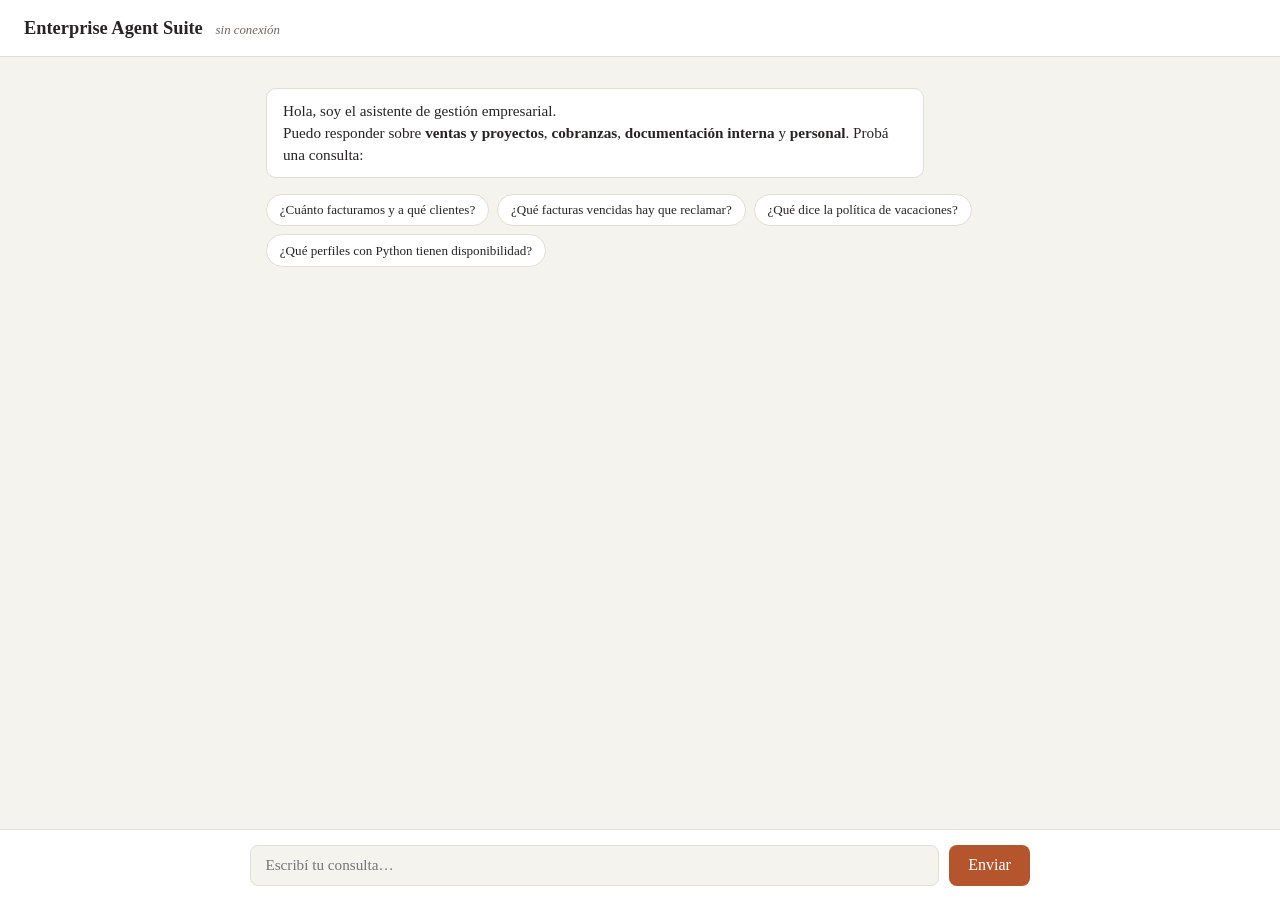
==== src/enterprise_agents/static/index.html @ e2880ead "Rename a Enterprise Agent Suite + dominio finanzas, API HTTP, chat web y set de evaluación Rename co" ====
<!doctype html>
<html lang="es">
<head>
<meta charset="utf-8">
<meta name="viewport" content="width=device-width, initial-scale=1">
<title>Enterprise Agent Suite</title>
<style>
  :root {
    --fondo: #f5f3ee; --panel: #ffffff; --tinta: #262524; --tinta-suave: #6b6862;
    --acento: #b4552d; --acento-suave: #f3e2d8; --borde: #e3ded4;
  }
  @media (prefers-color-scheme: dark) {
    :root {
      --fondo: #1d1c1a; --panel: #262524; --tinta: #ece9e2; --tinta-suave: #a29d93;
      --acento: #d97a4d; --acento-suave: #3a2c24; --borde: #3a3833;
    }
  }
  * { box-sizing: border-box; }
  body {
    margin: 0; font-family: Georgia, "Times New Roman", serif; background: var(--fondo);
    color: var(--tinta); display: flex; flex-direction: column; min-height: 100vh;
  }
  header {
    padding: 1.1rem 1.5rem; border-bottom: 1px solid var(--borde); background: var(--panel);
    display: flex; align-items: baseline; gap: .8rem; flex-wrap: wrap;
  }
  header h1 { margin: 0; font-size: 1.15rem; font-weight: 600; }
  header .modo { font-size: .8rem; color: var(--tinta-suave); font-style: italic; }
  main { flex: 1; max-width: 780px; width: 100%; margin: 0 auto; padding: 1.2rem 1rem 7rem; }
  .msj { margin: .7rem 0; display: flex; }
  .msj.usuario { justify-content: flex-end; }
  .burbuja {
    max-width: 88%; padding: .7rem 1rem; border-radius: 10px; white-space: pre-wrap;
    line-height: 1.45; font-size: .95rem; border: 1px solid var(--borde); background: var(--panel);
  }
  .usuario .burbuja { background: var(--acento-suave); border-color: transparent; }
  .sugerencias { display: flex; flex-wrap: wrap; gap: .5rem; margin: 1rem 0; }
  .sugerencias button {
    font: inherit; font-size: .82rem; padding: .45rem .8rem; border-radius: 999px;
    border: 1px solid var(--borde); background: var(--panel); color: var(--tinta);
    cursor: pointer;
  }
  .sugerencias button:hover { border-color: var(--acento); color: var(--acento); }
  form {
    position: fixed; bottom: 0; left: 0; right: 0; background: var(--panel);
    border-top: 1px solid var(--borde); padding: .9rem 1rem;
  }
  .fila { max-width: 780px; margin: 0 auto; display: flex; gap: .6rem; }
  input {
    flex: 1; font: inherit; font-size: .95rem; padding: .65rem .9rem; border-radius: 8px;
    border: 1px solid var(--borde); background: var(--fondo); color: var(--tinta);
  }
  input:focus { outline: 2px solid var(--acento); border-color: transparent; }
  button.enviar {
    font: inherit; padding: .65rem 1.2rem; border-radius: 8px; border: none;
    background: var(--acento); color: #fff; cursor: pointer;
  }
  button.enviar:disabled { opacity: .5; cursor: wait; }
</style>
</head>
<body>
<header>
  <h1>Enterprise Agent Suite</h1>
  <span class="modo" id="modo">conectando…</span>
</header>
<main id="conversacion">
  <div class="msj"><div class="burbuja">Hola, soy el asistente de gestión empresarial.
Puedo responder sobre <b>ventas y proyectos</b>, <b>cobranzas</b>, <b>documentación interna</b> y <b>personal</b>. Probá una consulta:</div></div>
  <div class="sugerencias" id="sugerencias">
    <button>¿Cuánto facturamos y a qué clientes?</button>
    <button>¿Qué facturas vencidas hay que reclamar?</button>
    <button>¿Qué dice la política de vacaciones?</button>
    <button>¿Qué perfiles con Python tienen disponibilidad?</button>
  </div>
</main>
<form id="formulario">
  <div class="fila">
    <input id="entrada" placeholder="Escribí tu consulta…" autocomplete="off" required>
    <button class="enviar" id="boton" type="submit">Enviar</button>
  </div>
</form>
<script>
  const conversacion = document.getElementById("conversacion");
  const formulario = document.getElementById("formulario");
  const entrada = document.getElementById("entrada");
  const boton = document.getElementById("boton");

  fetch("/salud").then(r => r.json())
    .then(d => document.getElementById("modo").textContent = "modo " + d.modo)
    .catch(() => document.getElementById("modo").textContent = "sin conexión");

  document.getElementById("sugerencias").addEventListener("click", e => {
    if (e.target.tagName === "BUTTON") { entrada.value = e.target.textContent; formulario.requestSubmit(); }
  });

  function agregar(texto, clase) {
    const fila = document.createElement("div");
    fila.className = "msj " + clase;
    const burbuja = document.createElement("div");
    burbuja.className = "burbuja";
    burbuja.textContent = texto;
    fila.appendChild(burbuja);
    conversacion.appendChild(fila);
    fila.scrollIntoView({behavior: "smooth", block: "end"});
    return burbuja;
  }

  formulario.addEventListener("submit", async e => {
    e.preventDefault();
    const pregunta = entrada.value.trim();
    if (!pregunta) return;
    agregar(pregunta, "usuario");
    entrada.value = "";
    boton.disabled = true;
    const espera = agregar("Consultando a los agentes…", "agente");
    try {
      const r = await fetch("/consultar", {
        method: "POST",
        headers: {"Content-Type": "application/json"},
        body: JSON.stringify({pregunta})
      });
      if (!r.ok) throw new Error("HTTP " + r.status);
      const d = await r.json();
      espera.textContent = d.respuesta;
    } catch (err) {
      espera.textContent = "Error al consultar: " + err.message;
    } finally {
      boton.disabled = false;
      entrada.focus();
    }
  });
</script>
</body>
</html>
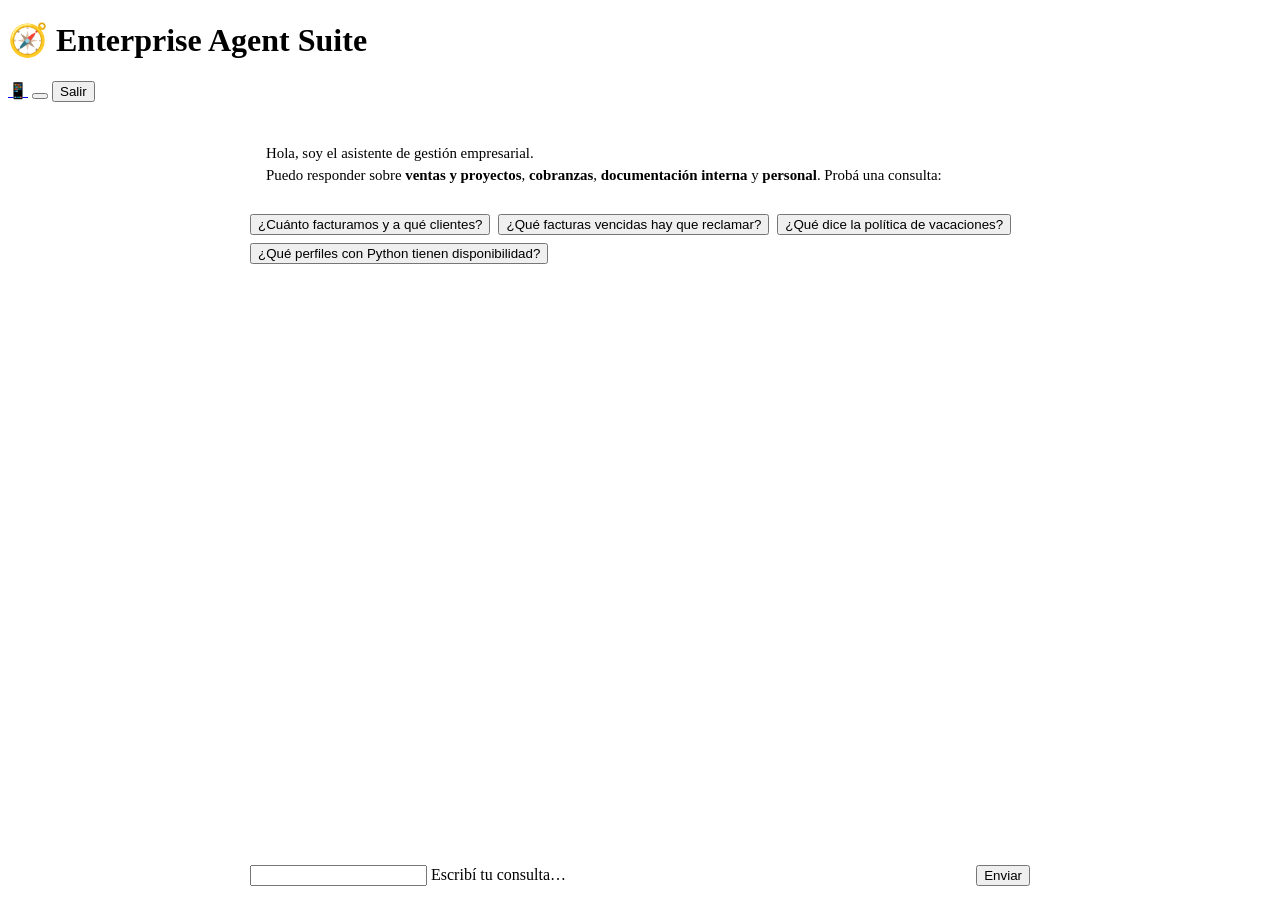
==== commit 131d1e46: "Tablero tipo Grafana con alertas tempranas, DS Material, auth/roles, versión móvil con voz - Tablero" ====
--- a/src/enterprise_agents/static/index.html
+++ b/src/enterprise_agents/static/index.html
@@ -4,105 +4,87 @@
 <meta charset="utf-8">
 <meta name="viewport" content="width=device-width, initial-scale=1">
 <title>Enterprise Agent Suite</title>
+<link rel="stylesheet" href="/ds.css">
 <style>
-  :root {
-    --fondo: #f5f3ee; --panel: #ffffff; --tinta: #262524; --tinta-suave: #6b6862;
-    --acento: #b4552d; --acento-suave: #f3e2d8; --borde: #e3ded4;
-  }
-  @media (prefers-color-scheme: dark) {
-    :root {
-      --fondo: #1d1c1a; --panel: #262524; --tinta: #ece9e2; --tinta-suave: #a29d93;
-      --acento: #d97a4d; --acento-suave: #3a2c24; --borde: #3a3833;
-    }
-  }
-  * { box-sizing: border-box; }
-  body {
-    margin: 0; font-family: Georgia, "Times New Roman", serif; background: var(--fondo);
-    color: var(--tinta); display: flex; flex-direction: column; min-height: 100vh;
-  }
-  header {
-    padding: 1.1rem 1.5rem; border-bottom: 1px solid var(--borde); background: var(--panel);
-    display: flex; align-items: baseline; gap: .8rem; flex-wrap: wrap;
-  }
-  header h1 { margin: 0; font-size: 1.15rem; font-weight: 600; }
-  header .modo { font-size: .8rem; color: var(--tinta-suave); font-style: italic; }
-  main { flex: 1; max-width: 780px; width: 100%; margin: 0 auto; padding: 1.2rem 1rem 7rem; }
+  main { max-width: 780px; width: 100%; margin: 0 auto; padding: 1.2rem 1rem 7.5rem; }
   .msj { margin: .7rem 0; display: flex; }
   .msj.usuario { justify-content: flex-end; }
   .burbuja {
-    max-width: 88%; padding: .7rem 1rem; border-radius: 10px; white-space: pre-wrap;
-    line-height: 1.45; font-size: .95rem; border: 1px solid var(--borde); background: var(--panel);
+    max-width: 88%; padding: .7rem 1rem; border-radius: var(--ds-radio);
+    white-space: pre-wrap; line-height: 1.45; font-size: .93rem;
+    border: 1px solid var(--ds-borde); background: var(--ds-superficie);
   }
-  .usuario .burbuja { background: var(--acento-suave); border-color: transparent; }
+  .usuario .burbuja { background: var(--ds-primario-suave); border-color: transparent; }
   .sugerencias { display: flex; flex-wrap: wrap; gap: .5rem; margin: 1rem 0; }
-  .sugerencias button {
-    font: inherit; font-size: .82rem; padding: .45rem .8rem; border-radius: 999px;
-    border: 1px solid var(--borde); background: var(--panel); color: var(--tinta);
-    cursor: pointer;
-  }
-  .sugerencias button:hover { border-color: var(--acento); color: var(--acento); }
-  form {
-    position: fixed; bottom: 0; left: 0; right: 0; background: var(--panel);
-    border-top: 1px solid var(--borde); padding: .9rem 1rem;
+  form.entrada {
+    position: fixed; bottom: 0; left: 0; right: 0; background: var(--ds-superficie);
+    border-top: 1px solid var(--ds-borde); padding: .9rem 1rem; box-shadow: var(--ds-elev-2);
   }
   .fila { max-width: 780px; margin: 0 auto; display: flex; gap: .6rem; }
-  input {
-    flex: 1; font: inherit; font-size: .95rem; padding: .65rem .9rem; border-radius: 8px;
-    border: 1px solid var(--borde); background: var(--fondo); color: var(--tinta);
-  }
-  input:focus { outline: 2px solid var(--acento); border-color: transparent; }
-  button.enviar {
-    font: inherit; padding: .65rem 1.2rem; border-radius: 8px; border: none;
-    background: var(--acento); color: #fff; cursor: pointer;
-  }
-  button.enviar:disabled { opacity: .5; cursor: wait; }
+  .fila .ds-campo { flex: 1; margin-top: 0; }
+  #ds-usuario { display: flex; align-items: center; gap: .7rem; }
 </style>
 </head>
 <body>
-<header>
-  <h1>Enterprise Agent Suite</h1>
-  <span class="modo" id="modo">conectando…</span>
+<header class="ds-appbar">
+  <h1>🧭 Enterprise Agent Suite</h1>
+  <nav></nav>
+  <span class="ds-espacio"></span>
+  <span id="ds-usuario"></span>
+  <a class="ds-tab" href="/movil" title="versión móvil con voz">📱</a>
+  <button class="ds-tema" onclick="alternarTema()" aria-label="cambiar tema"></button>
+  <button class="ds-btn texto" onclick="salir()">Salir</button>
 </header>
 <main id="conversacion">
-  <div class="msj"><div class="burbuja">Hola, soy el asistente de gestión empresarial.
+  <div class="msj ds-aparece"><div class="burbuja">Hola, soy el asistente de gestión empresarial.
 Puedo responder sobre <b>ventas y proyectos</b>, <b>cobranzas</b>, <b>documentación interna</b> y <b>personal</b>. Probá una consulta:</div></div>
   <div class="sugerencias" id="sugerencias">
-    <button>¿Cuánto facturamos y a qué clientes?</button>
-    <button>¿Qué facturas vencidas hay que reclamar?</button>
-    <button>¿Qué dice la política de vacaciones?</button>
-    <button>¿Qué perfiles con Python tienen disponibilidad?</button>
+    <button class="ds-btn">¿Cuánto facturamos y a qué clientes?</button>
+    <button class="ds-btn">¿Qué facturas vencidas hay que reclamar?</button>
+    <button class="ds-btn">¿Qué dice la política de vacaciones?</button>
+    <button class="ds-btn">¿Qué perfiles con Python tienen disponibilidad?</button>
   </div>
 </main>
-<form id="formulario">
+<form class="entrada" id="formulario">
   <div class="fila">
-    <input id="entrada" placeholder="Escribí tu consulta…" autocomplete="off" required>
-    <button class="enviar" id="boton" type="submit">Enviar</button>
+    <div class="ds-campo">
+      <input id="entrada" placeholder=" " autocomplete="off" required>
+      <label for="entrada">Escribí tu consulta…</label>
+    </div>
+    <button class="ds-btn primario" id="boton" type="submit">Enviar</button>
   </div>
 </form>
+<script src="/ds.js"></script>
 <script>
   const conversacion = document.getElementById("conversacion");
   const formulario = document.getElementById("formulario");
   const entrada = document.getElementById("entrada");
   const boton = document.getElementById("boton");
 
-  fetch("/salud").then(r => r.json())
-    .then(d => document.getElementById("modo").textContent = "modo " + d.modo)
-    .catch(() => document.getElementById("modo").textContent = "sin conexión");
+  montarAppbar("/");
 
   document.getElementById("sugerencias").addEventListener("click", e => {
-    if (e.target.tagName === "BUTTON") { entrada.value = e.target.textContent; formulario.requestSubmit(); }
+    const b = e.target.closest("button");
+    if (b) { entrada.value = b.textContent; formulario.requestSubmit(); }
   });
 
-  function agregar(texto, clase) {
+  function agregar(contenido, clase, esNodo = false) {
     const fila = document.createElement("div");
-    fila.className = "msj " + clase;
+    fila.className = "msj ds-aparece " + clase;
     const burbuja = document.createElement("div");
     burbuja.className = "burbuja";
-    burbuja.textContent = texto;
+    if (esNodo) burbuja.appendChild(contenido); else burbuja.textContent = contenido;
     fila.appendChild(burbuja);
     conversacion.appendChild(fila);
     fila.scrollIntoView({behavior: "smooth", block: "end"});
     return burbuja;
+  }
+
+  function indicadorEscribiendo() {
+    const puntos = document.createElement("span");
+    puntos.className = "ds-escribiendo";
+    puntos.innerHTML = "<i></i><i></i><i></i>";
+    return agregar(puntos, "agente", true);
   }
 
   formulario.addEventListener("submit", async e => {
@@ -112,18 +94,12 @@
     agregar(pregunta, "usuario");
     entrada.value = "";
     boton.disabled = true;
-    const espera = agregar("Consultando a los agentes…", "agente");
+    const espera = indicadorEscribiendo();
     try {
-      const r = await fetch("/consultar", {
-        method: "POST",
-        headers: {"Content-Type": "application/json"},
-        body: JSON.stringify({pregunta})
-      });
-      if (!r.ok) throw new Error("HTTP " + r.status);
-      const d = await r.json();
+      const d = await pedir("/consultar", {method: "POST", body: JSON.stringify({pregunta})});
       espera.textContent = d.respuesta;
     } catch (err) {
-      espera.textContent = "Error al consultar: " + err.message;
+      espera.textContent = "No se pudo obtener respuesta. Reintentá en unos segundos.";
     } finally {
       boton.disabled = false;
       entrada.focus();
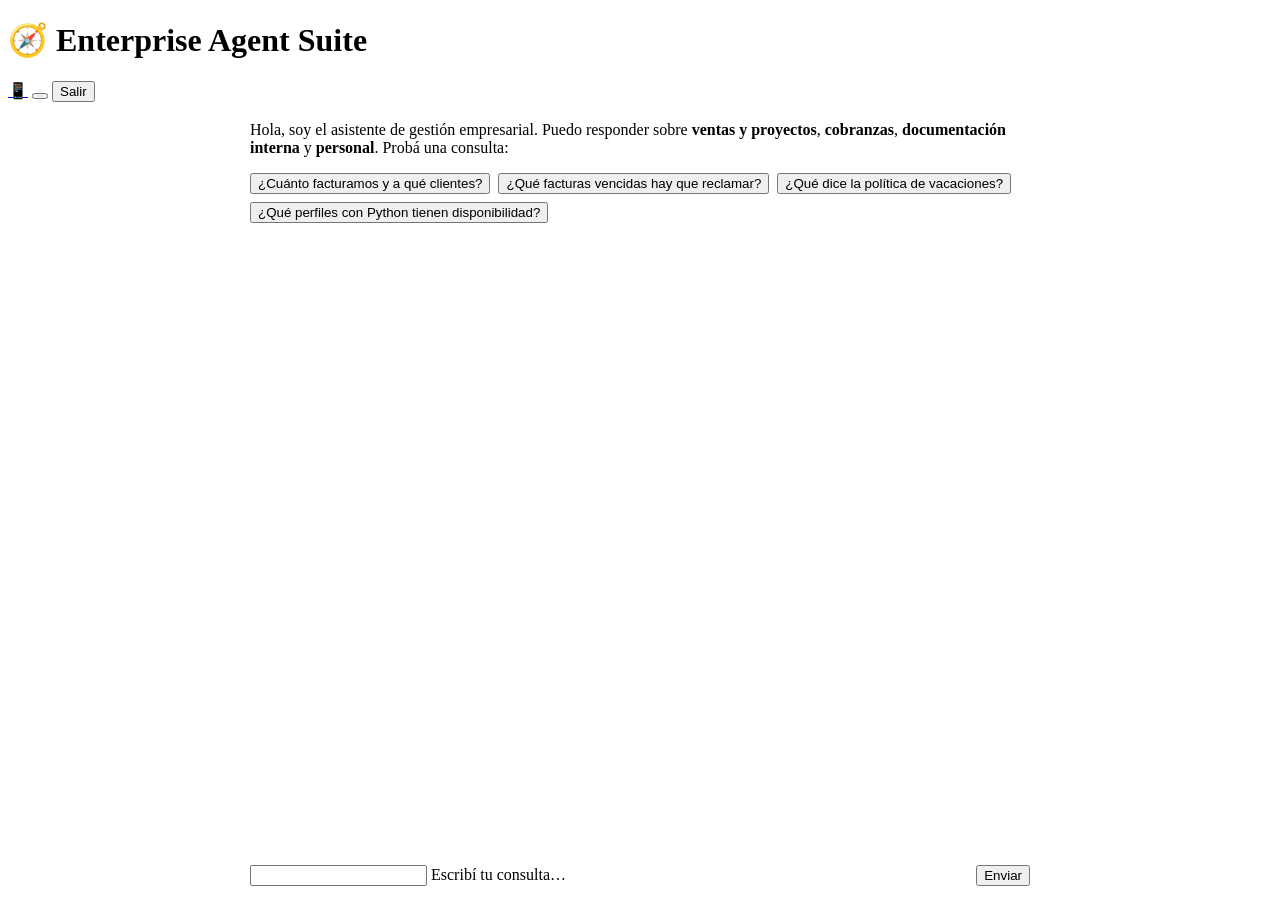
==== commit b6a9ab90: "Correcciones de la auditoría adversarial: seguridad, correctitud, calidad y rendimiento Cuatro revis" ====
--- a/src/enterprise_agents/static/index.html
+++ b/src/enterprise_agents/static/index.html
@@ -7,14 +7,6 @@
 <link rel="stylesheet" href="/ds.css">
 <style>
   main { max-width: 780px; width: 100%; margin: 0 auto; padding: 1.2rem 1rem 7.5rem; }
-  .msj { margin: .7rem 0; display: flex; }
-  .msj.usuario { justify-content: flex-end; }
-  .burbuja {
-    max-width: 88%; padding: .7rem 1rem; border-radius: var(--ds-radio);
-    white-space: pre-wrap; line-height: 1.45; font-size: .93rem;
-    border: 1px solid var(--ds-borde); background: var(--ds-superficie);
-  }
-  .usuario .burbuja { background: var(--ds-primario-suave); border-color: transparent; }
   .sugerencias { display: flex; flex-wrap: wrap; gap: .5rem; margin: 1rem 0; }
   form.entrada {
     position: fixed; bottom: 0; left: 0; right: 0; background: var(--ds-superficie);
@@ -22,7 +14,6 @@
   }
   .fila { max-width: 780px; margin: 0 auto; display: flex; gap: .6rem; }
   .fila .ds-campo { flex: 1; margin-top: 0; }
-  #ds-usuario { display: flex; align-items: center; gap: .7rem; }
 </style>
 </head>
 <body>
@@ -31,7 +22,8 @@
   <nav></nav>
   <span class="ds-espacio"></span>
   <span id="ds-usuario"></span>
-  <a class="ds-tab" href="/movil" title="versión móvil con voz">📱</a>
+  <a class="ds-tab" href="/movil" aria-label="versión móvil con voz"
+     title="versión móvil con voz">📱</a>
   <button class="ds-tema" onclick="alternarTema()" aria-label="cambiar tema"></button>
   <button class="ds-btn texto" onclick="salir()">Salir</button>
 </header>
@@ -69,22 +61,13 @@
   });
 
   function agregar(contenido, clase, esNodo = false) {
-    const fila = document.createElement("div");
-    fila.className = "msj ds-aparece " + clase;
-    const burbuja = document.createElement("div");
-    burbuja.className = "burbuja";
-    if (esNodo) burbuja.appendChild(contenido); else burbuja.textContent = contenido;
-    fila.appendChild(burbuja);
-    conversacion.appendChild(fila);
+    const {fila, burbuja} = agregarMensaje(conversacion, contenido, clase, esNodo);
     fila.scrollIntoView({behavior: "smooth", block: "end"});
     return burbuja;
   }
 
   function indicadorEscribiendo() {
-    const puntos = document.createElement("span");
-    puntos.className = "ds-escribiendo";
-    puntos.innerHTML = "<i></i><i></i><i></i>";
-    return agregar(puntos, "agente", true);
+    return agregar(nodoEscribiendo(), "agente", true);
   }
 
   formulario.addEventListener("submit", async e => {
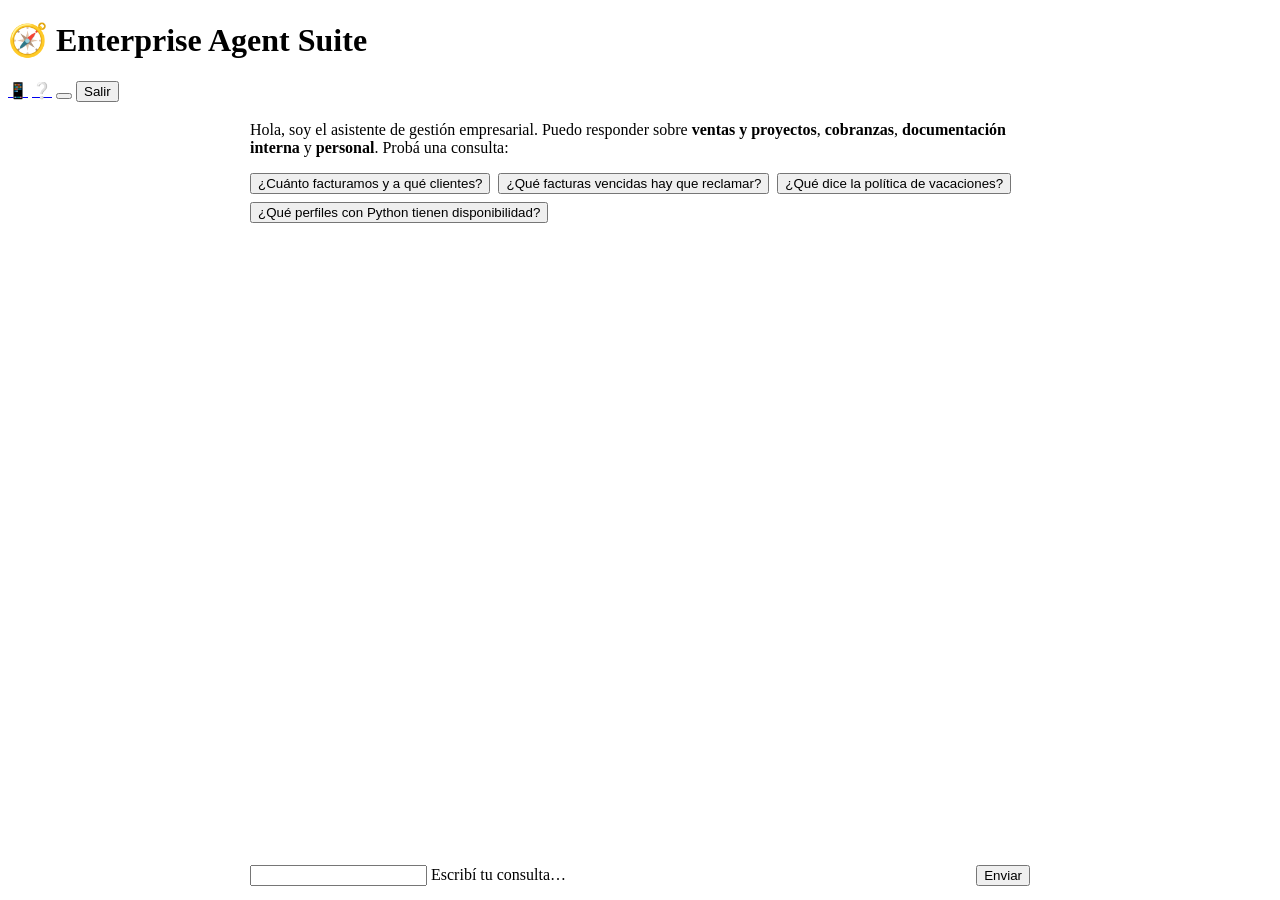
==== commit 71e2de1a: "feat(ayuda): sección de ayuda e inducción al usuario La suite no tenía ninguna guía para el usuario " ====
--- a/src/enterprise_agents/static/index.html
+++ b/src/enterprise_agents/static/index.html
@@ -8,6 +8,10 @@
 <style>
   main { max-width: 780px; width: 100%; margin: 0 auto; padding: 1.2rem 1rem 7.5rem; }
   .sugerencias { display: flex; flex-wrap: wrap; gap: .5rem; margin: 1rem 0; }
+  #induccion { margin: 1rem 0; }
+  #induccion h2 { font-size: .95rem; margin: 0 0 .5rem; }
+  #induccion ol { margin: 0 0 .8rem 1.1rem; font-size: .85rem; line-height: 1.65; }
+  #induccion .acciones { display: flex; gap: .5rem; align-items: center; }
   form.entrada {
     position: fixed; bottom: 0; left: 0; right: 0; background: var(--ds-superficie);
     border-top: 1px solid var(--ds-borde); padding: .9rem 1rem; box-shadow: var(--ds-elev-2);
@@ -24,12 +28,28 @@
   <span id="ds-usuario"></span>
   <a class="ds-tab" href="/movil" aria-label="versión móvil con voz"
      title="versión móvil con voz">📱</a>
+  <a class="ds-tab" href="/ayuda" aria-label="ayuda y primeros pasos"
+     title="ayuda y primeros pasos">❔</a>
   <button class="ds-tema" onclick="alternarTema()" aria-label="cambiar tema"></button>
   <button class="ds-btn texto" onclick="salir()">Salir</button>
 </header>
 <main id="conversacion">
   <div class="msj ds-aparece"><div class="burbuja">Hola, soy el asistente de gestión empresarial.
 Puedo responder sobre <b>ventas y proyectos</b>, <b>cobranzas</b>, <b>documentación interna</b> y <b>personal</b>. Probá una consulta:</div></div>
+  <div class="ds-tarjeta" id="induccion" hidden>
+    <h2>👋 Cómo aprovecharlo en un minuto</h2>
+    <ol>
+      <li>Preguntá en lenguaje natural sobre <b>ventas y proyectos</b>, <b>cobranzas</b>,
+        <b>documentación interna</b> y <b>personal</b>.</li>
+      <li>Cada respuesta cita de dónde salió el dato; si no está, el asistente lo dice
+        en lugar de inventarlo.</li>
+      <li>Tu rol define qué dominios puede consultar en tu nombre.</li>
+    </ol>
+    <div class="acciones">
+      <button class="ds-btn primario" id="induccion-ok">Entendido</button>
+      <a class="ds-btn texto" href="/ayuda">Ver la ayuda completa</a>
+    </div>
+  </div>
   <div class="sugerencias" id="sugerencias">
     <button class="ds-btn">¿Cuánto facturamos y a qué clientes?</button>
     <button class="ds-btn">¿Qué facturas vencidas hay que reclamar?</button>
@@ -54,6 +74,15 @@
   const boton = document.getElementById("boton");
 
   montarAppbar("/");
+
+  // Inducción: se muestra hasta que el usuario la da por vista.
+  const induccion = document.getElementById("induccion");
+  induccion.hidden = localStorage.getItem("eas-induccion") === "vista";
+  document.getElementById("induccion-ok").addEventListener("click", () => {
+    localStorage.setItem("eas-induccion", "vista");
+    induccion.hidden = true;
+    snackbar("Podés volver a la ayuda cuando quieras desde el menú.");
+  });
 
   document.getElementById("sugerencias").addEventListener("click", e => {
     const b = e.target.closest("button");
@@ -88,6 +117,14 @@
       entrada.focus();
     }
   });
+
+  // Los ejemplos de la ayuda abren el chat con la consulta ya cargada (?q=...).
+  const consultaInicial = new URLSearchParams(location.search).get("q");
+  if (consultaInicial) {
+    history.replaceState(null, "", "/");   // no dejar la pregunta pegada en la URL
+    entrada.value = consultaInicial;
+    formulario.requestSubmit();
+  }
 </script>
 </body>
 </html>
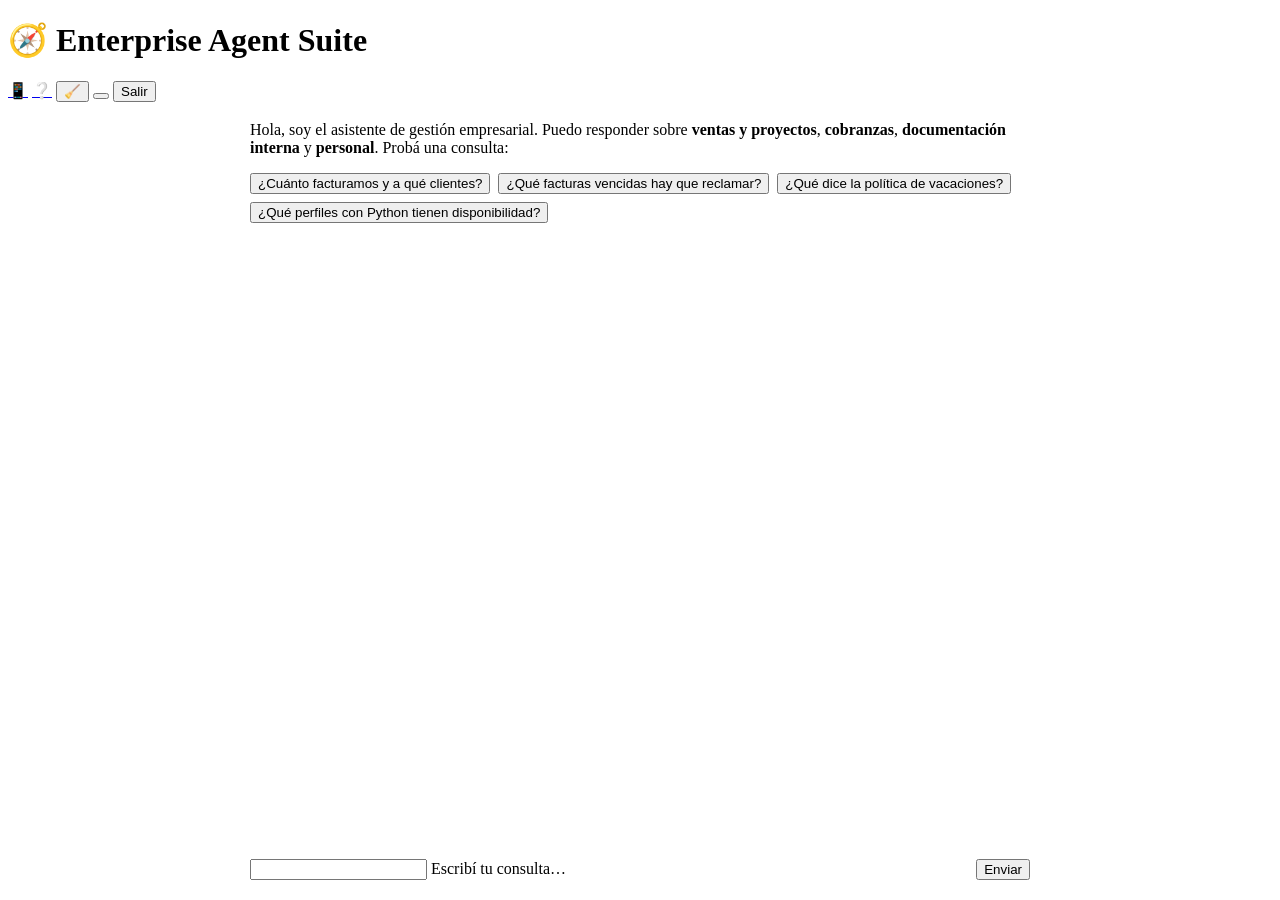
==== commit 7c99fb99: "feat(memoria): memoria conversacional con compactación y contextualización Cada consulta se resolvía" ====
--- a/src/enterprise_agents/static/index.html
+++ b/src/enterprise_agents/static/index.html
@@ -30,6 +30,8 @@
      title="versión móvil con voz">📱</a>
   <a class="ds-tab" href="/ayuda" aria-label="ayuda y primeros pasos"
      title="ayuda y primeros pasos">❔</a>
+  <button class="ds-tab" id="reiniciar" aria-label="empezar una conversación nueva"
+          title="empezar una conversación nueva">🧹</button>
   <button class="ds-tema" onclick="alternarTema()" aria-label="cambiar tema"></button>
   <button class="ds-btn texto" onclick="salir()">Salir</button>
 </header>
@@ -65,6 +67,9 @@
     </div>
     <button class="ds-btn primario" id="boton" type="submit">Enviar</button>
   </div>
+  <div class="fila" style="margin-top:.35rem">
+    <span id="memoria" class="ds-ayuda" style="margin:0"></span>
+  </div>
 </form>
 <script src="/ds.js"></script>
 <script>
@@ -82,6 +87,23 @@
     localStorage.setItem("eas-induccion", "vista");
     induccion.hidden = true;
     snackbar("Podés volver a la ayuda cuando quieras desde el menú.");
+  });
+
+  // Estado de la memoria: el usuario tiene que poder ver que el asistente
+  // recuerda, y cuánto contexto está arrastrando.
+  const memoria = document.getElementById("memoria");
+  function mostrarMemoria(turnos, tokens) {
+    memoria.textContent = turnos
+      ? `Recordando ${turnos} turno${turnos === 1 ? "" : "s"} · ~${tokens} tokens de contexto`
+      : "";
+  }
+
+  document.getElementById("reiniciar").addEventListener("click", async () => {
+    await pedir("/conversacion/reiniciar", {method: "POST"}).catch(() => null);
+    conversacion.querySelectorAll(".msj").forEach((m, i) => { if (i > 0) m.remove(); });
+    mostrarMemoria(0, 0);
+    snackbar("Conversación reiniciada: el asistente ya no recuerda lo anterior.");
+    entrada.focus();
   });
 
   document.getElementById("sugerencias").addEventListener("click", e => {
@@ -110,6 +132,7 @@
     try {
       const d = await pedir("/consultar", {method: "POST", body: JSON.stringify({pregunta})});
       espera.textContent = d.respuesta;
+      mostrarMemoria(d.turnos, d.tokens_memoria);
     } catch (err) {
       espera.textContent = "No se pudo obtener respuesta. Reintentá en unos segundos.";
     } finally {
